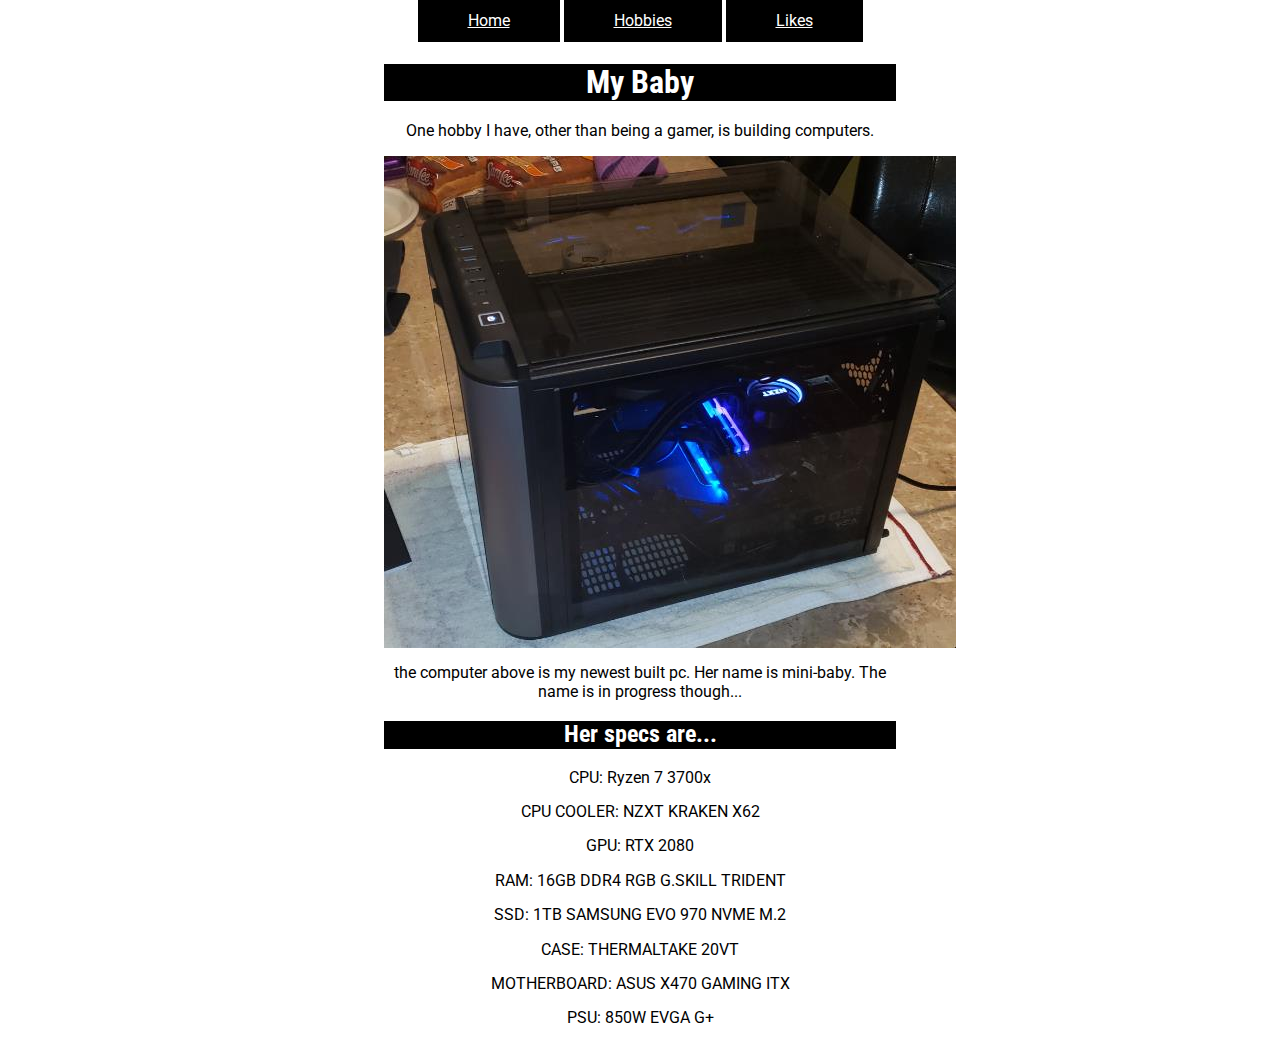
==== page2.html @ 897e22b0 "uploading project2 to project3" ====
<!DOCTYPE html>
<html lang="en">
<head>
	<meta charset="UTF-8">
	<title> Project 2, Hobbys! </title>
	<link rel="stylesheet" href="ssm1.css">
	<link rel="stylesheet" href="ssnorm.css"> 
	<link href="https://fonts.googleapis.com/css?family=Roboto&display=swap" rel="stylesheet">
	<link href="https://fonts.googleapis.com/css?family=Roboto+Condensed&display=swap" rel="stylesheet">
</head>
<body>
  <header>
    <nav>
       <span><a href="index.html">Home</a></span>
       <span><a href="#">Hobbies</a></span>
       <span><a href="page3.html">Likes</a></span>
    </nav>
<section>	
  <h1>My Baby</h1>  
</section>
  </header>
<section>
  <p> One hobby I have, other than being a gamer, is building computers.</p>
  <img src="media\newpcpic.jpg" alt="I call her mini-baby.">
  <p> the computer above is my newest built pc. Her name is mini-baby. The name is in progress though...
  <h2> Her specs are...</h2>
  <p> CPU: Ryzen 7 3700x </p>
  <p> CPU COOLER: NZXT KRAKEN X62 </p>
  <p> GPU: RTX 2080 </p>
  <p> RAM: 16GB DDR4 RGB G.SKILL TRIDENT </p>
  <p> SSD: 1TB SAMSUNG EVO 970 NVME M.2 </p>
  <p> CASE: THERMALTAKE 20VT </p>
  <p> MOTHERBOARD: ASUS X470 GAMING ITX </p>
  <p> PSU: 850W EVGA G+ </p>
</section>
</body>
</html>
---- ssm1.css ----
p{
	font-family: 'Roboto', sans-serif;
}

h1, h2{
	font-family: 'Roboto Condensed', sans-serif;
	background-color: rgb(0,0,0);
	color: rgb(255,255,255);
}

p, h1, h2{
	text-align: center;
}

span{
	background-color: rgb(0,0,0);  
	display: inline-block;
	text-align: center;
	position: relative;
	padding: 12px 50px;
}
a{
	color: rgb(255,255,255);
}

nav{
	width: 75%;
	text-align: center;
	margin: 0px auto;
	font-family: 'Roboto', sans-serif;
}
img{
	display: block;
	margin: 0 auto;
}
section{
	width:40%;
	margin: 8px auto;
}
---- ssnorm.css ----
/*! normalize.css v8.0.1 | MIT License | github.com/necolas/normalize.css */

/* Document
   ========================================================================== */

/**
 * 1. Correct the line height in all browsers.
 * 2. Prevent adjustments of font size after orientation changes in iOS.
 */

html {
  line-height: 1.15; /* 1 */
  -webkit-text-size-adjust: 100%; /* 2 */
}

/* Sections
   ========================================================================== */

/**
 * Remove the margin in all browsers.
 */

body {
  margin: 0;
}

/**
 * Render the `main` element consistently in IE.
 */

main {
  display: block;
}

/**
 * Correct the font size and margin on `h1` elements within `section` and
 * `article` contexts in Chrome, Firefox, and Safari.
 */

h1 {
  font-size: 2em;
  margin: 0.67em 0;
}

/* Grouping content
   ========================================================================== */

/**
 * 1. Add the correct box sizing in Firefox.
 * 2. Show the overflow in Edge and IE.
 */

hr {
  box-sizing: content-box; /* 1 */
  height: 0; /* 1 */
  overflow: visible; /* 2 */
}

/**
 * 1. Correct the inheritance and scaling of font size in all browsers.
 * 2. Correct the odd `em` font sizing in all browsers.
 */

pre {
  font-family: monospace, monospace; /* 1 */
  font-size: 1em; /* 2 */
}

/* Text-level semantics
   ========================================================================== */

/**
 * Remove the gray background on active links in IE 10.
 */

a {
  background-color: transparent;
}

/**
 * 1. Remove the bottom border in Chrome 57-
 * 2. Add the correct text decoration in Chrome, Edge, IE, Opera, and Safari.
 */

abbr[title] {
  border-bottom: none; /* 1 */
  text-decoration: underline; /* 2 */
  text-decoration: underline dotted; /* 2 */
}

/**
 * Add the correct font weight in Chrome, Edge, and Safari.
 */

b,
strong {
  font-weight: bolder;
}

/**
 * 1. Correct the inheritance and scaling of font size in all browsers.
 * 2. Correct the odd `em` font sizing in all browsers.
 */

code,
kbd,
samp {
  font-family: monospace, monospace; /* 1 */
  font-size: 1em; /* 2 */
}

/**
 * Add the correct font size in all browsers.
 */

small {
  font-size: 80%;
}

/**
 * Prevent `sub` and `sup` elements from affecting the line height in
 * all browsers.
 */

sub,
sup {
  font-size: 75%;
  line-height: 0;
  position: relative;
  vertical-align: baseline;
}

sub {
  bottom: -0.25em;
}

sup {
  top: -0.5em;
}

/* Embedded content
   ========================================================================== */

/**
 * Remove the border on images inside links in IE 10.
 */

img {
  border-style: none;
}

/* Forms
   ========================================================================== */

/**
 * 1. Change the font styles in all browsers.
 * 2. Remove the margin in Firefox and Safari.
 */

button,
input,
optgroup,
select,
textarea {
  font-family: inherit; /* 1 */
  font-size: 100%; /* 1 */
  line-height: 1.15; /* 1 */
  margin: 0; /* 2 */
}

/**
 * Show the overflow in IE.
 * 1. Show the overflow in Edge.
 */

button,
input { /* 1 */
  overflow: visible;
}

/**
 * Remove the inheritance of text transform in Edge, Firefox, and IE.
 * 1. Remove the inheritance of text transform in Firefox.
 */

button,
select { /* 1 */
  text-transform: none;
}

/**
 * Correct the inability to style clickable types in iOS and Safari.
 */

button,
[type="button"],
[type="reset"],
[type="submit"] {
  -webkit-appearance: button;
}

/**
 * Remove the inner border and padding in Firefox.
 */

button::-moz-focus-inner,
[type="button"]::-moz-focus-inner,
[type="reset"]::-moz-focus-inner,
[type="submit"]::-moz-focus-inner {
  border-style: none;
  padding: 0;
}

/**
 * Restore the focus styles unset by the previous rule.
 */

button:-moz-focusring,
[type="button"]:-moz-focusring,
[type="reset"]:-moz-focusring,
[type="submit"]:-moz-focusring {
  outline: 1px dotted ButtonText;
}

/**
 * Correct the padding in Firefox.
 */

fieldset {
  padding: 0.35em 0.75em 0.625em;
}

/**
 * 1. Correct the text wrapping in Edge and IE.
 * 2. Correct the color inheritance from `fieldset` elements in IE.
 * 3. Remove the padding so developers are not caught out when they zero out
 *    `fieldset` elements in all browsers.
 */

legend {
  box-sizing: border-box; /* 1 */
  color: inherit; /* 2 */
  display: table; /* 1 */
  max-width: 100%; /* 1 */
  padding: 0; /* 3 */
  white-space: normal; /* 1 */
}

/**
 * Add the correct vertical alignment in Chrome, Firefox, and Opera.
 */

progress {
  vertical-align: baseline;
}

/**
 * Remove the default vertical scrollbar in IE 10+.
 */

textarea {
  overflow: auto;
}

/**
 * 1. Add the correct box sizing in IE 10.
 * 2. Remove the padding in IE 10.
 */

[type="checkbox"],
[type="radio"] {
  box-sizing: border-box; /* 1 */
  padding: 0; /* 2 */
}

/**
 * Correct the cursor style of increment and decrement buttons in Chrome.
 */

[type="number"]::-webkit-inner-spin-button,
[type="number"]::-webkit-outer-spin-button {
  height: auto;
}

/**
 * 1. Correct the odd appearance in Chrome and Safari.
 * 2. Correct the outline style in Safari.
 */

[type="search"] {
  -webkit-appearance: textfield; /* 1 */
  outline-offset: -2px; /* 2 */
}

/**
 * Remove the inner padding in Chrome and Safari on macOS.
 */

[type="search"]::-webkit-search-decoration {
  -webkit-appearance: none;
}

/**
 * 1. Correct the inability to style clickable types in iOS and Safari.
 * 2. Change font properties to `inherit` in Safari.
 */

::-webkit-file-upload-button {
  -webkit-appearance: button; /* 1 */
  font: inherit; /* 2 */
}

/* Interactive
   ========================================================================== */

/*
 * Add the correct display in Edge, IE 10+, and Firefox.
 */

details {
  display: block;
}

/*
 * Add the correct display in all browsers.
 */

summary {
  display: list-item;
}

/* Misc
   ========================================================================== */

/**
 * Add the correct display in IE 10+.
 */

template {
  display: none;
}

/**
 * Add the correct display in IE 10.
 */

[hidden] {
  display: none;
}
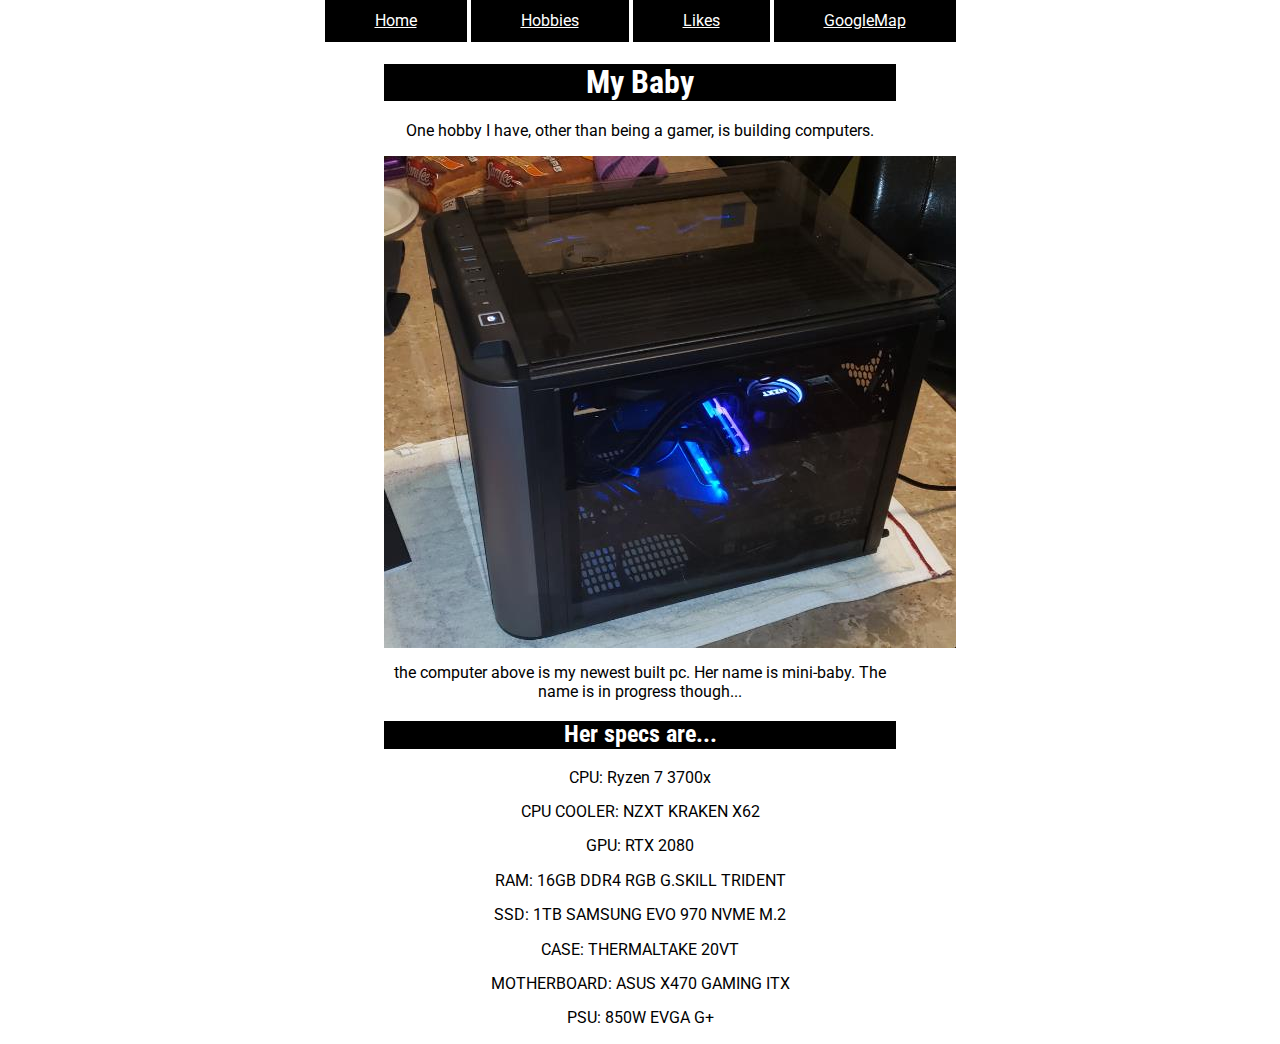
==== commit 67d1a80c: "added a new webpage to the nav menu" ====
--- a/page2.html
+++ b/page2.html
@@ -14,6 +14,7 @@
        <span><a href="index.html">Home</a></span>
        <span><a href="#">Hobbies</a></span>
        <span><a href="page3.html">Likes</a></span>
+			 <span><a href="page4.html">GoogleMap</a></span>
     </nav>
 <section>	
   <h1>My Baby</h1>  
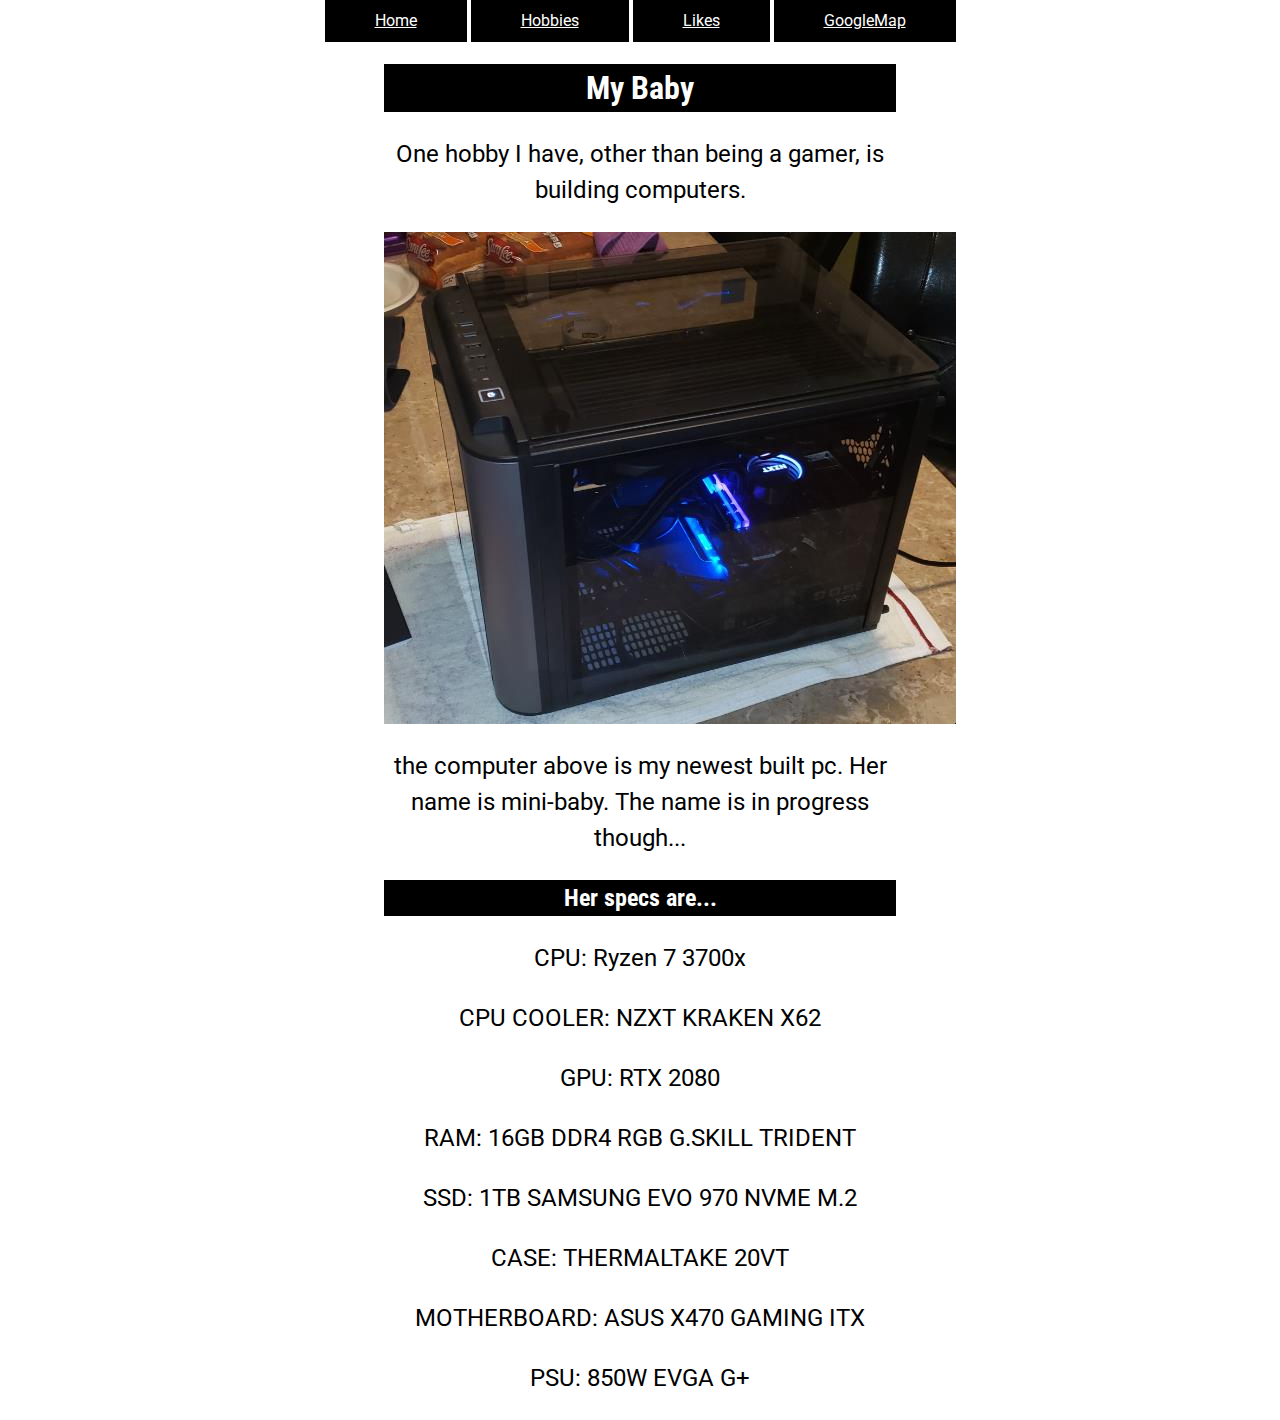
==== commit 7c12a62f: "w3 is detecting these as errors. Gonna try removing them." ====
--- a/page2.html
+++ b/page2.html
@@ -22,7 +22,7 @@
   </header>
 <section>
   <p> One hobby I have, other than being a gamer, is building computers.</p>
-  <img src="media\newpcpic.jpg" alt="I call her mini-baby.">
+  <img src="media/newpcpic.jpg" alt="I call her mini-baby.">
   <p> the computer above is my newest built pc. Her name is mini-baby. The name is in progress though...
   <h2> Her specs are...</h2>
   <p> CPU: Ryzen 7 3700x </p>
--- a/ssm1.css
+++ b/ssm1.css
@@ -36,4 +36,17 @@
 section{
 	width:40%;
 	margin: 8px auto;
+}
+
+@media (min-width:600px){
+	p, h1, h2{
+			font-size: 125%;
+	}
+}
+
+@media (min-width:800px){
+	p, h1, h2{
+			font-size: 150%;
+			line-height: 1.5;
+	}
 }